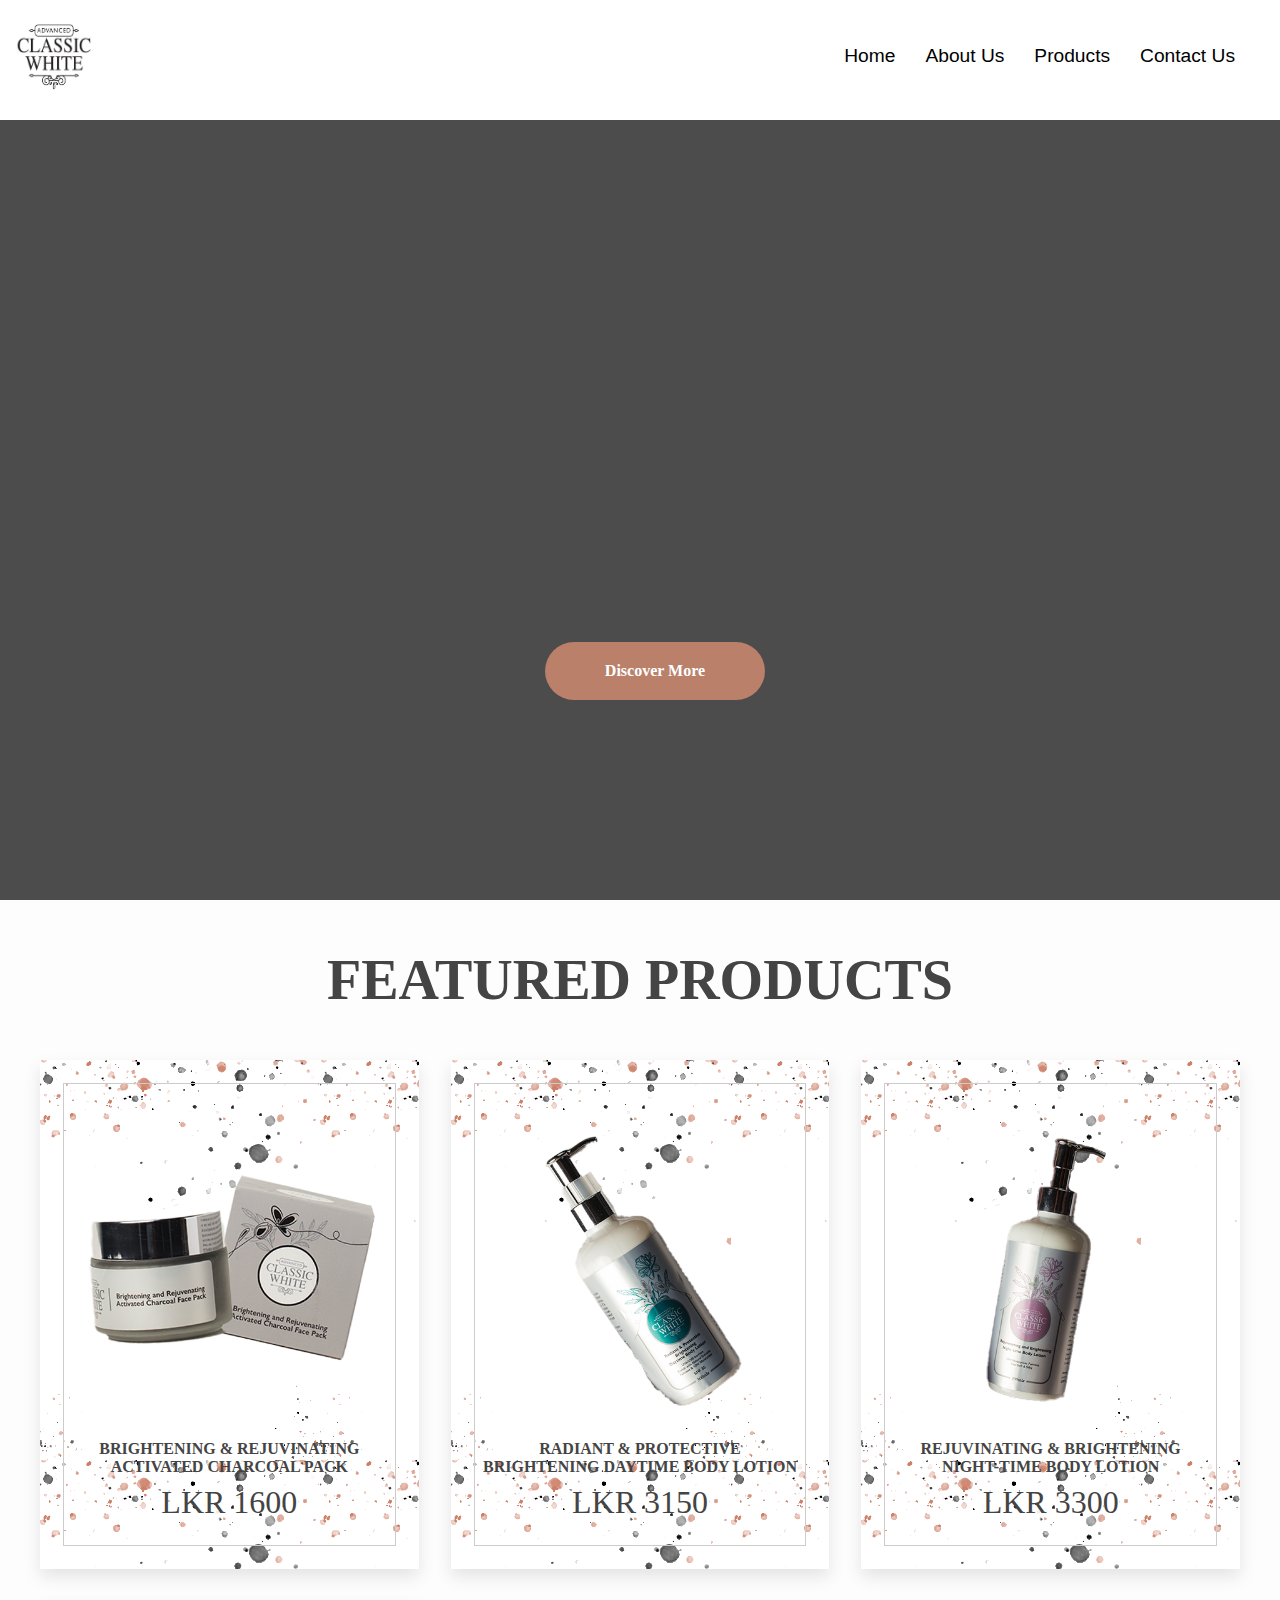
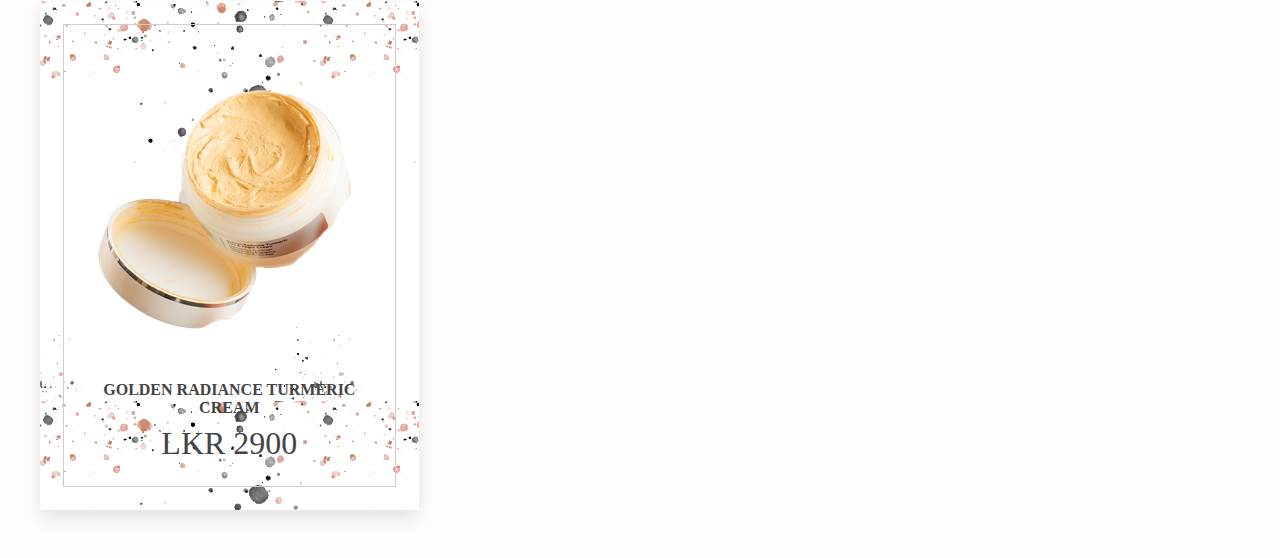
==== index.html @ 1731862f "basic implimentation of product page" ====
<!DOCTYPE html>
<html lang="en">
<head>
    <meta charset="UTF-8">
    <meta name="viewport" content="width=device-width, initial-scale=1.0">
    <link rel="stylesheet" href="./styles.css">
    <link rel="stylesheet" href="https://cdnjs.cloudflare.com/ajax/libs/font-awesome/6.5.2/css/all.min.css" integrity="sha512-SnH5WK+bZxgPHs44uWIX+LLJAJ9/2PkPKZ5QiAj6Ta86w+fsb2TkcmfRyVX3pBnMFcV7oQPJkl9QevSCWr3W6A==" crossorigin="anonymous" referrerpolicy="no-referrer" />
    <title>ACW</title>
</head>
<body>
    <!--Navigation Bar-->
    <header class="header">
        <a href="./index.html" class="logo"><img src="./Images/logo.jpeg" alt="Logo of Amaya Resorts"></a>
        <input class="menu-btn" type="checkbox" id="menu-btn">
        <label class="menu-icon" for="menu-btn"><span class="nav-icon"></span></label>
        <ul class="menu">
                <li><a href="./index.html">Home</a></li>
                <li><a href="./AboutUs.html">About Us</a></li>
                <li><a href="./Products.html">Products</a></li>
                <li><a href="./ContactUs.html">Contact Us</a></li>
                <li><a href="./Cart.html"><i class="fa-solid fa-cart-shopping"></i></a></li>
        </ul>
    </header>
    <!--Main Image and Main text-->
    <section class="home">
        <section class="content">
            <h4 class="animation">Advanced</h4>
            <h1 class="animation">Classic White</h1>
        
            <a href="./Products.html" class="btn">Discover More</a>
        </section>
    </section>

    <!--Product Showcase-->
    <div class="container">

        <h3 class="title"> Featured Products </h3>
     
        <div class="products-container">
     
           <div class="product" data-name="p-1">
              <img src="./Images/charcoal-face-pack.png" alt="">
              <h3>BRIGHTENING & REJUVINATING ACTIVATED CHARCOAL PACK</h3>
              <div class="price">LKR 1600</div>
           </div>
     
           <div class="product" data-name="p-2">
              <img src="./Images/day-time-lotion.png" alt="">
              <h3>RADIANT & PROTECTIVE BRIGHTENING DAYTIME BODY LOTION</h3>
              <div class="price">LKR 3150</div>
           </div>
     
           <div class="product" data-name="p-3">
              <img src="./Images/night-time-lotion.png" alt="">
              <h3>REJUVINATING & BRIGHTENING NIGHT-TIME BODY LOTION </h3>
              <div class="price">LKR 3300</div>
           </div>
     
           <div class="product" data-name="p-4">
              <img src="./Images/turmeric_cream.png" alt="">
              <h3>GOLDEN RADIANCE TURMERIC CREAM </h3>
              <div class="price">LKR 2900</div>
           </div>
<!--      
           <div class="product" data-name="p-5">
              <img src="./Images/charcoal-face-pack.png" alt="">
              <h3>broccoli</h3>
              <div class="price">$2.00</div>
           </div> -->
     
           <!-- <div class="product" data-name="p-6">
              <img src="./Images/pigment-control-cream.png" alt="">
              <h3>potatoes</h3>
              <div class="price">$2.00</div>
           </div> -->
     
        </div>
     
     </div>
     
     <div class="products-preview">
     
        <div class="preview" data-target="p-1">
           <i class="fas fa-times"></i>
           <img src="./Images/charcoal-face-pack.png" alt="">
           <h3>BRIGHTENING & REJUVINATING ACTIVATED CHARCOAL PACK</h3>
           <!-- <div class="stars">
              <i class="fas fa-star"></i>
              <i class="fas fa-star"></i>
              <i class="fas fa-star"></i>
              <i class="fas fa-star"></i>
              <i class="fas fa-star-half-alt"></i>
              <span>( 250 )</span>
           </div> -->
           <p>Formulated with hyaluronic acid, glycolic acid, and vitamin E 
            to nourish and rejuvenate. Achieve a brighter complexion 
            and revitalized skin with the purifying power of activated 
            charcoal.</p>
           <div class="price">LKR 1600</div>
           <div class="buttons">
              <a href="#" class="buy">Buy Now</a>
              <a href="#" class="cart">Add to Cart</a>
           </div>
        </div>
     
        <div class="preview" data-target="p-2">
           <i class="fas fa-times"></i>
           <img src="./Images/day-time-lotion.png" alt="">
           <h3>RADIANT & PROTECTIVE BRIGHTENING DAYTIME BODY LOTION</h3>
           <!-- <div class="stars">
              <i class="fas fa-star"></i>
              <i class="fas fa-star"></i>
              <i class="fas fa-star"></i>
              <i class="fas fa-star"></i>
              <i class="fas fa-star-half-alt"></i>
              <span>( 250 )</span>
           </div> -->
           <p>During the day, indulge in our Radiant & Protective Brightening Daytime 
            Body Lotion. Lightweight and fast absorbing, this soft and smooth lotion is 
            enriched with vitamin E and castor oil to nourish and protect your skin 
            throughout the day.</p>
           <div class="price">LKR 3150</div>
           <div class="buttons">
              <a href="#" class="buy">buy now</a>
              <a href="#" class="cart">Add to Cart</a>
           </div>
        </div>
     
        <div class="preview" data-target="p-3">
           <i class="fas fa-times"></i>
           <img src="./Images/night-time-lotion.png" alt="">
           <h3>REJUVINATING & BRIGHTENING NIGHT-TIME BODY LOTION </h3>
           <!-- <div class="stars">
              <i class="fas fa-star"></i>
              <i class="fas fa-star"></i>
              <i class="fas fa-star"></i>
              <i class="fas fa-star"></i>
              <i class="fas fa-star-half-alt"></i>
              <span>( 250 )</span>
           </div> -->
           <p>A luxurious blend infused with bee honey and vitamin A to deeply nourish 
            and revitalize your skin while you sleep. This advanced formula goes 
            beyond moisturization, working to even out skin tone and promote a 
            radiant complexion.</p>
           <div class="price">LKR 3300</div>
           <div class="buttons">
              <a href="#" class="buy">Buy Now</a>
              <a href="#" class="cart">Add to Cart</a>
           </div>
        </div>
     
        <div class="preview" data-target="p-4">
           <i class="fas fa-times"></i>
           <img src="./Images/turmeric_cream.png" alt="">
           <h3>GOLDEN RADIANCE TURMERIC CREAM </h3>
           <!-- <div class="stars">
              <i class="fas fa-star"></i>
              <i class="fas fa-star"></i>
              <i class="fas fa-star"></i>
              <i class="fas fa-star"></i>
              <i class="fas fa-star-half-alt"></i>
              <span>( 250 )</span>
           </div> -->
           <p></p>
           <div class="price">LKR 3850</div>
           <div class="buttons">
              <a href="#" class="buy">Buy now</a>
              <a href="#" class="cart">Add to Cart</a>
           </div>
        </div>
     
        <!-- <div class="preview" data-target="p-5">
           <i class="fas fa-times"></i>
           <img src="images/charcoal-face-pack.png" alt="">
           <h3>organic broccoli</h3>
           <div class="stars">
              <i class="fas fa-star"></i>
              <i class="fas fa-star"></i>
              <i class="fas fa-star"></i>
              <i class="fas fa-star"></i>
              <i class="fas fa-star-half-alt"></i>
              <span>( 250 )</span>
           </div>
           <p>Lorem ipsum dolor sit amet consectetur adipisicing elit. Consequatur, dolorem.</p>
           <div class="price">$2.00</div>
           <div class="buttons">
              <a href="#" class="buy">buy now</a>
              <a href="#" class="cart">add to cart</a>
           </div>
        </div> -->
     
        <!-- <div class="preview" data-target="p-6">
           <i class="fas fa-times"></i>
           <img src="images/day-time-lotion.png" alt="">
           <h3>organic potatoes</h3>
           <div class="stars">
              <i class="fas fa-star"></i>
              <i class="fas fa-star"></i>
              <i class="fas fa-star"></i>
              <i class="fas fa-star"></i>
              <i class="fas fa-star-half-alt"></i>
              <span>( 250 )</span>
           </div>
           <p>Lorem ipsum dolor sit amet consectetur adipisicing elit. Consequatur, dolorem.</p>
           <div class="price">$2.00</div>
           <div class="buttons">
              <a href="#" class="buy">buy now</a>
              <a href="#" class="cart">add to cart</a>
           </div>
        </div> -->
     
     </div>
</body>
<script src="./script.js"></script>
</html>
---- styles.css ----
@import url('https://fonts.googleapis.com/css?family=Poppins:100,300,400,500,600,700,800, 800i, 900&display=swap');  
@import url('https://fonts.googleapis.com/css2?family=Playpen+Sans:wght@100..800&display=swap');


:root{
  --maintext:"Playpen Sans";
  --maintextsize:clamp(15px,8vw,80px);
  --cardback:#f0f0f0;
  --accent:#cf092c;
}
*{
    margin: 0;
    padding: 0;
}
body{
    margin: 0;
    background-color: rgb(253, 253, 253);
    overflow-x: hidden;
    
}
/*Navigation Bar*/

.header{
    background: white;
    position: fixed;
    width: 100%;
    z-index: 3;
    height: 120px;
    top: 0;
    transition: all 0.2s ease-out;
}
header.scrolled{
    background: rgba(255, 255, 255, 0.553);
    box-shadow: 0 4px 30px rgba(0, 0, 0, 0.1);
    backdrop-filter: blur(5px);
    -webkit-backdrop-filter: blur(5px);
    border: 1px solid rgba(255, 255, 255, 0.3);
}
.header ul{
    margin: 20 0 0 0;
    padding: 0;
    list-style: none;
    overflow: auto;
    transition: all 0.2s ease-out;
    background: white;

}
header.scrolled ul{
    background: rgba(255, 255, 255, 0.059);
    box-shadow: 0 4px 30px rgba(0, 0, 0, 0.1);
    backdrop-filter: blur(10px);
    -webkit-backdrop-filter: blur(5px);
    border: 1px solid rgba(255, 255, 255, 0.3);
    

}
.header ul a{
    display: block;
    padding: 20px 0 0 0;
    text-decoration: none;
    font-family: 'Franklin Gothic Medium',sans-serif;
    text-align: center;
    color: rgb(0, 0, 0);  
    transition: all 0.2s ease-out;
}

.header ul a:hover{
    color: #ba806a;
    
}
.header .logo{
    float: left;
    display: block;
}
.header .logo img{
    width: 110px;
    height: 110px;
}
.header .menu{
    clear: both;
    max-height: 0;
    transition: max-height .2s ease-out;
}
.header .menu-icon{
    padding: 28px 20px;
    position: relative;
    float: right;
    cursor: pointer;
}
.header .menu-icon .nav-icon{
    background: rgb(0, 0, 0);
    display: block;
    height: 2px;
    width: 18px;
    position: relative;
    transition: all .2s ease-out;
}
.header .menu-icon .nav-icon:before{
    background: rgb(0, 0, 0);
    content: "";
    display: block;
    height: 100%;
    position: absolute;
    width: 100%;
    top: 5px;
    transition: all .2s ease-out;
}

.header .menu-icon .nav-icon:after{
    background: rgb(0, 0, 0);
    content: "";
    display: block;
    height: 100%;
    position: absolute;
    width: 100%;
    top: -5px;
    transition: all .2s ease-out;
}

.header .menu-btn{
    display: none;
}
.header .menu-btn:checked ~ .menu{
    max-height: 240px;
}

.header .menu-btn:checked ~ .menu-icon .nav-icon{
    background: transparent;

}

.header .menu-btn:checked ~ .menu-icon .nav-icon:before{
    transform: rotate(-45deg);
    top: 0;
    
}

.header .menu-btn:checked ~ .menu-icon .nav-icon:after{
    transform: rotate(45deg);
    top: 0;
    
}
@media (min-width:1200px){
    .header li{
        float: left;

    }
    .header ul{
        background: transparent;
    }
    .header li a{
        padding: 45px 15px;
        font-size: clamp(10px,1.5vw,200px);

        
    }
    .header .menu{
        clear: none;
        float: right;
        max-height: none;
    
    }
    .header .menu-icon{
        display: none;
    }
}

@media (min-width:3000px){
    .header{
        height: 400px;
    }
    .header .logo img{
        width: 400px;
        height: 400px;
    }
}


/*Main Image and Main text*/
.home{
    width: 100%;
    height:100vh;
    background-image: url("./images/ML_R9457.jpg");
    background-size: cover;
    background-position: 0px;
    background-color: rgba(0,0,0,0.7);
    background-blend-mode: darken;
    display: flex;
    align-items: center;
    justify-content: center;
}

.home .content{
    color: #fff;
    width: 100%;
    display: flex;
    align-items: center;
    justify-content: center;
    flex-direction: column;
    margin-left: 30px;
}
.home h4{
    color: #ba806a;
    padding-top: 100px;
    font-size: 5em;
}
.home h1{
    font-size: clamp(20px, 15vw,250px);
    line-height: 200px;
    text-align: center;
    color: #fff;
    padding-bottom: 50px;
}
h1.animation, h4.animation {
  display: inline-block;
  animation: slideLeft 1.5s forwards;
  opacity: 0;
  transition-timing-function: cubic-bezier(0.075, 0.82, 0.165, 1);
}


@keyframes slideLeft {
  from {
    opacity: 0;
    transform: translateY(200px);
  } 
  to {
    opacity: 1;
    transform: translateY(0%);
  }
}


.btn{
    text-decoration: none;
    color: #fff;
    font-weight: 800;
    padding: 20px;
    text-align: center;
    color: #fff;
    border-radius: 100px;
    width: 180px;
    background-color: #ba806a;
    overflow: hidden;
    animation: appear 0.6s cubic-bezier(.88,.13,.5,.93) forwards;
    
    &:focus {
      outline: none;
    }
    
    &:hover, 
    &:focus {
      background: darken(white, 6);
    }
}
@keyframes appear {
  from {
    line-height: 5;
    height: 0;
   
  }
  to {
    line-height: 1;
    height: 5;
    
  }
}

.midsection{
  display: flex;
  flex-direction: row;
  flex-wrap: wrap;
  width: 100%;
  padding-top: 5%;
  align-items: center;
  justify-content: center;
  text-align: center;
}
.featured{
  width: 100%;
  text-align: center;
  justify-content: center;
  align-items: center;
}
.featured h1{
  font-family: var(--maintext);
  color: #000;
  font-size: var(--maintextsize);
}

.container{
  max-width: 1200px;
  margin:0 auto;
  padding:3rem 2rem;
}

.container .title{
  font-size: 3.5rem;
  color:#444;
  margin-bottom: 3rem;
  text-transform: uppercase;
  text-align: center;
}

.container .products-container{
  display: grid;
  grid-template-columns: repeat(auto-fit, minmax(20rem, 1fr));
  gap:2rem;
}

.container .products-container .product{
  text-align: center;
  padding:3rem 2rem;
  background:url(./Images/card-bg.png);
  box-shadow: 0 .5rem 1rem rgba(0,0,0,.1);
  outline: .1rem solid #ccc;
  outline-offset: -1.5rem;
  cursor: pointer;
}

.container .products-container .product:hover{
  outline: .2rem solid #222;
  outline-offset: 0;
}

.container .products-container .product img{
  height: 20rem;
}

.container .products-container .product:hover img{
  transform: scale(.9);
}

.container .products-container .product h3{
  padding:.5rem 0;
  font-size: 1rem;
  color:#444;
}

.container .products-container .product:hover h3{
  color:#27ae60;
}

.container .products-container .product .price{
  font-size: 2rem;
  color:#444;
}

.products-preview{
  position: fixed;
  top:0; left:0;
  min-height: 100vh;
  width: 100%;
  background: rgba(0,0,0,.8);
  display: none;
  align-items: center;
  justify-content: center;
}

.products-preview .preview {
  display: none;
  padding:1rem;
  text-align: center;
  background: #fff;
  position: relative;
  margin:8rem;
  width: 30rem;

}


.products-preview .preview.active{
  display: inline-block;
}

.products-preview .preview img{
  height: 10rem;
}

.products-preview .preview .fa-times{
  position: absolute;
  top:1rem; right:1.5rem;
  cursor: pointer;
  color:#444;
  font-size: 4rem;
}

.products-preview .preview .fa-times:hover{
  transform: rotate(90deg);
}

.products-preview .preview h3{
  color:#444;
  padding:.5rem 0;
  font-size: 1rem;
}

.products-preview .preview .stars{
  padding:1rem 0;
  font-size: 1.7rem;
}

.products-preview .preview .stars i{
  color:#27ae60;
}

.products-preview .preview .stars span{
  color:#999;
}

.products-preview .preview p{
  line-height: 1.5;
  padding:1rem 0;
  font-size: 1rem;
  color:#777;
}

.products-preview .preview .price{
  padding:1rem 0;
  font-size: 2.5rem;
  color:#27ae60;
}

.products-preview .preview .buttons{
  display: flex;
  gap:1.5rem;
  flex-wrap: wrap;
  margin-top: 1rem;
}

.products-preview .preview .buttons a{
  flex:1 1 16rem;
  padding:1rem;
  font-size: 1rem;
  color:#444;
  border:.1rem solid #444;
}

.products-preview .preview .buttons a.cart{
  background: #444;
  color:#fff;
}

.products-preview .preview .buttons a.cart:hover{
  background: #111;
}

.products-preview .preview .buttons a.buy:hover{
  background: #444;
  color:#fff;
}


@media (max-width:991px){

  html{
     font-size: 55%;
  }

}

@media (max-width:768px){

  .products-preview .preview img{
     height: 25rem;
  }

}

@media (max-width:450px){

  html{
     font-size: 50%;
  }

}
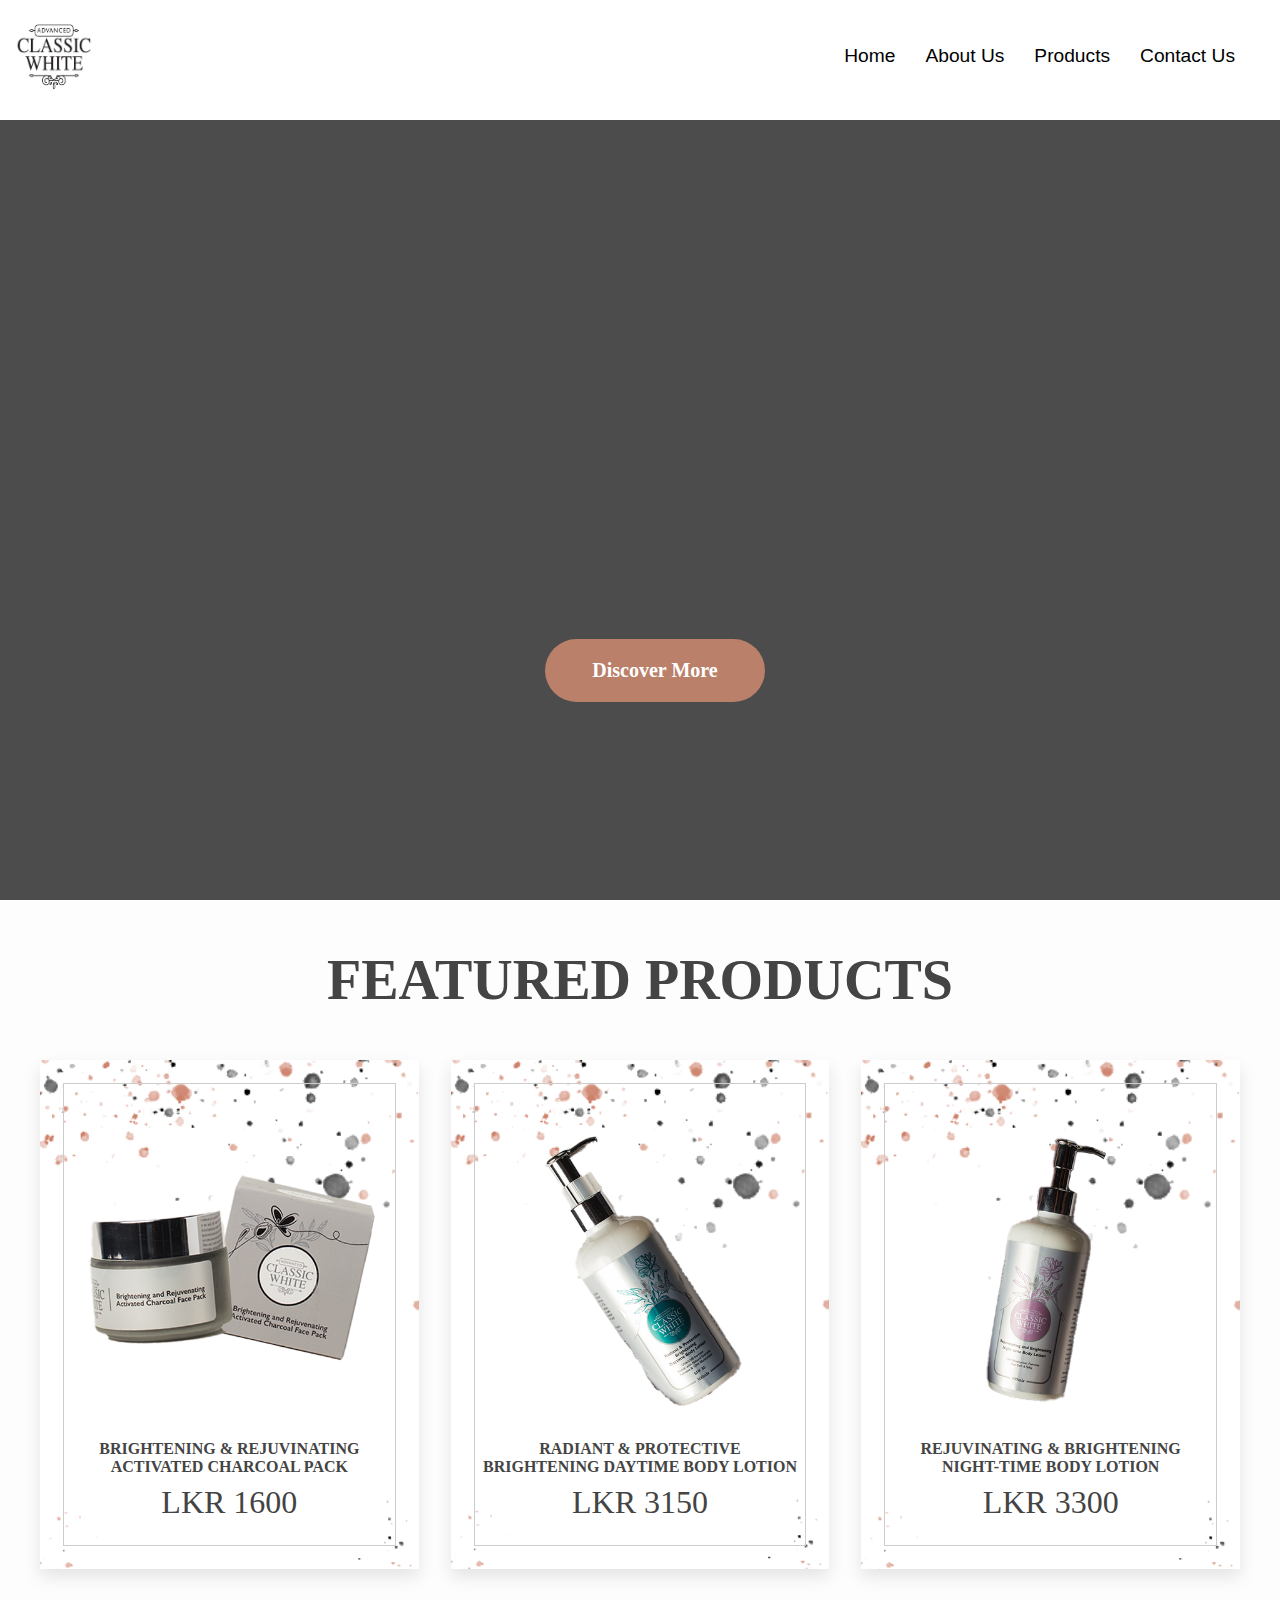
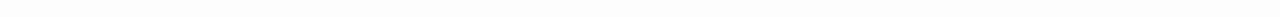
==== commit 4a01ae0d: "Fixed few issues" ====
--- a/index.html
+++ b/index.html
@@ -5,6 +5,13 @@
     <meta name="viewport" content="width=device-width, initial-scale=1.0">
     <link rel="stylesheet" href="./styles.css">
     <link rel="stylesheet" href="https://cdnjs.cloudflare.com/ajax/libs/font-awesome/6.5.2/css/all.min.css" integrity="sha512-SnH5WK+bZxgPHs44uWIX+LLJAJ9/2PkPKZ5QiAj6Ta86w+fsb2TkcmfRyVX3pBnMFcV7oQPJkl9QevSCWr3W6A==" crossorigin="anonymous" referrerpolicy="no-referrer" />
+    <link rel="apple-touch-icon" sizes="180x180" href="./favicons/apple-touch-icon.png">
+   <link rel="icon" type="image/png" sizes="32x32" href="./favicons/favicon-32x32.png">
+   <link rel="icon" type="image/png" sizes="16x16" href="./favicons/favicon-32x32.png">
+   <link rel="manifest" href="./favicons/site.webmanifest">
+   <link rel="mask-icon" href="./favicons//safari-pinned-tab.svg" color="#5bbad5">
+   <meta name="msapplication-TileColor" content="#da532c">
+   <meta name="theme-color" content="#ffffff">
     <title>ACW</title>
 </head>
 <body>
@@ -54,12 +61,6 @@
               <img src="./Images/night-time-lotion.png" alt="">
               <h3>REJUVINATING & BRIGHTENING NIGHT-TIME BODY LOTION </h3>
               <div class="price">LKR 3300</div>
-           </div>
-     
-           <div class="product" data-name="p-4">
-              <img src="./Images/turmeric_cream.png" alt="">
-              <h3>GOLDEN RADIANCE TURMERIC CREAM </h3>
-              <div class="price">LKR 2900</div>
            </div>
 <!--      
            <div class="product" data-name="p-5">
@@ -121,7 +122,7 @@
             throughout the day.</p>
            <div class="price">LKR 3150</div>
            <div class="buttons">
-              <a href="#" class="buy">buy now</a>
+              <a href="#" class="buy">Buy Now</a>
               <a href="#" class="cart">Add to Cart</a>
            </div>
         </div>
@@ -148,67 +149,6 @@
               <a href="#" class="cart">Add to Cart</a>
            </div>
         </div>
-     
-        <div class="preview" data-target="p-4">
-           <i class="fas fa-times"></i>
-           <img src="./Images/turmeric_cream.png" alt="">
-           <h3>GOLDEN RADIANCE TURMERIC CREAM </h3>
-           <!-- <div class="stars">
-              <i class="fas fa-star"></i>
-              <i class="fas fa-star"></i>
-              <i class="fas fa-star"></i>
-              <i class="fas fa-star"></i>
-              <i class="fas fa-star-half-alt"></i>
-              <span>( 250 )</span>
-           </div> -->
-           <p></p>
-           <div class="price">LKR 3850</div>
-           <div class="buttons">
-              <a href="#" class="buy">Buy now</a>
-              <a href="#" class="cart">Add to Cart</a>
-           </div>
-        </div>
-     
-        <!-- <div class="preview" data-target="p-5">
-           <i class="fas fa-times"></i>
-           <img src="images/charcoal-face-pack.png" alt="">
-           <h3>organic broccoli</h3>
-           <div class="stars">
-              <i class="fas fa-star"></i>
-              <i class="fas fa-star"></i>
-              <i class="fas fa-star"></i>
-              <i class="fas fa-star"></i>
-              <i class="fas fa-star-half-alt"></i>
-              <span>( 250 )</span>
-           </div>
-           <p>Lorem ipsum dolor sit amet consectetur adipisicing elit. Consequatur, dolorem.</p>
-           <div class="price">$2.00</div>
-           <div class="buttons">
-              <a href="#" class="buy">buy now</a>
-              <a href="#" class="cart">add to cart</a>
-           </div>
-        </div> -->
-     
-        <!-- <div class="preview" data-target="p-6">
-           <i class="fas fa-times"></i>
-           <img src="images/day-time-lotion.png" alt="">
-           <h3>organic potatoes</h3>
-           <div class="stars">
-              <i class="fas fa-star"></i>
-              <i class="fas fa-star"></i>
-              <i class="fas fa-star"></i>
-              <i class="fas fa-star"></i>
-              <i class="fas fa-star-half-alt"></i>
-              <span>( 250 )</span>
-           </div>
-           <p>Lorem ipsum dolor sit amet consectetur adipisicing elit. Consequatur, dolorem.</p>
-           <div class="price">$2.00</div>
-           <div class="buttons">
-              <a href="#" class="buy">buy now</a>
-              <a href="#" class="cart">add to cart</a>
-           </div>
-        </div> -->
-     
      </div>
 </body>
 <script src="./script.js"></script>
--- a/styles.css
+++ b/styles.css
@@ -121,7 +121,7 @@
     display: none;
 }
 .header .menu-btn:checked ~ .menu{
-    max-height: 240px;
+    max-height: 400px;
 }
 
 .header .menu-btn:checked ~ .menu-icon .nav-icon{
@@ -239,6 +239,7 @@
     text-align: center;
     color: #fff;
     border-radius: 100px;
+    font-size: clamp(20px,1.5vw,50px);
     width: 180px;
     background-color: #ba806a;
     overflow: hidden;
@@ -312,6 +313,8 @@
   text-align: center;
   padding:3rem 2rem;
   background:url(./Images/card-bg.png);
+  background-repeat: no-repeat;
+  background-size: cover;
   box-shadow: 0 .5rem 1rem rgba(0,0,0,.1);
   outline: .1rem solid #ccc;
   outline-offset: -1.5rem;
